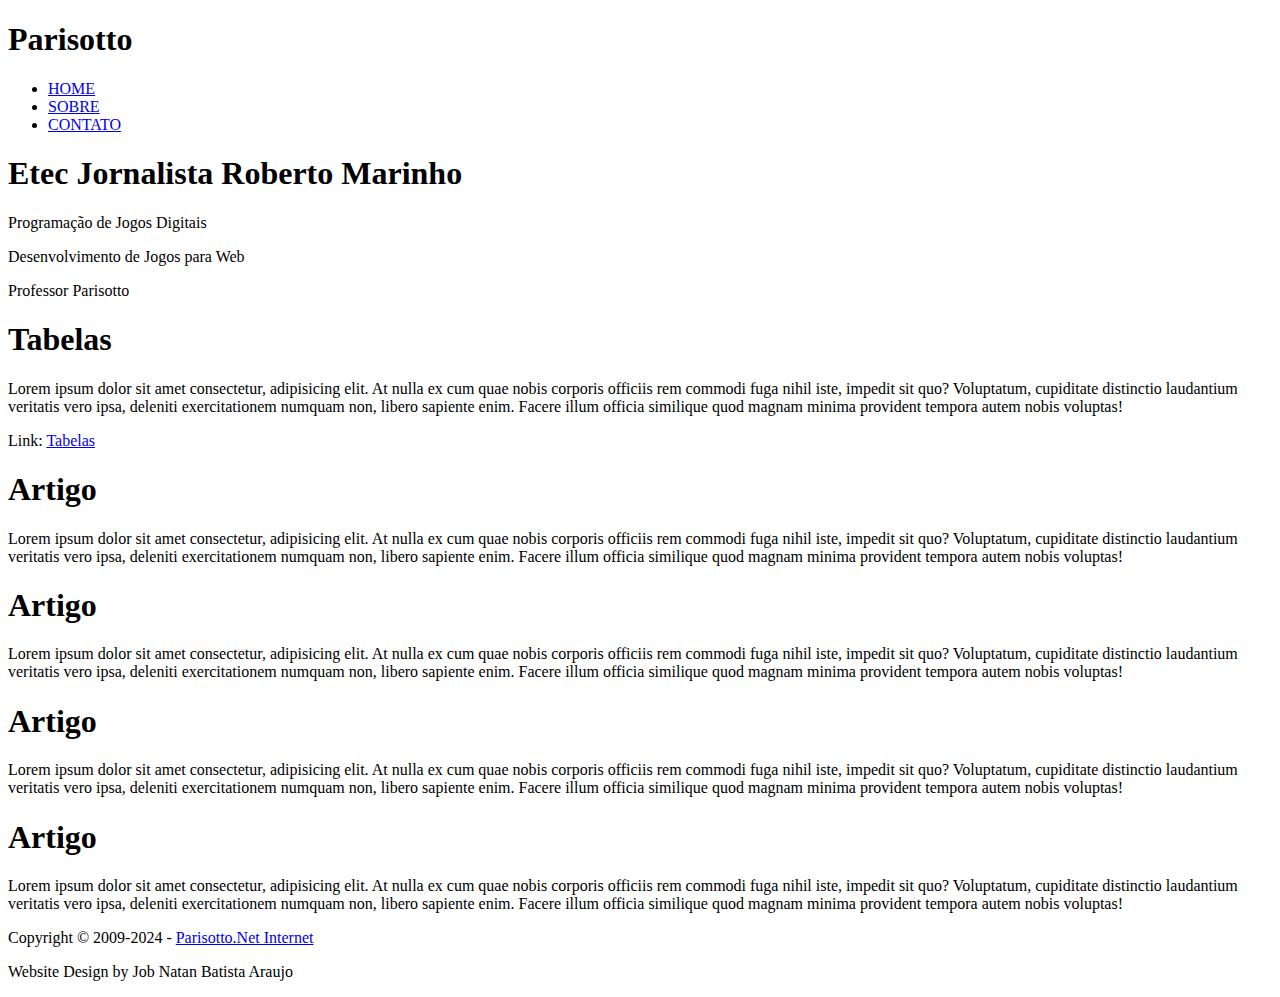
==== index.html @ f7d9df3e "Add files via upload" ====
<!DOCTYPE html>
<html lang="pt-br">
<head>
    <meta charset="UTF-8">
    <meta name="viewport" content="width=device-width, initial-scale=1.0">
    <link rel="shortcut icon" href="img/ico.png" type="image/x-icon">

    <title>Primeira página</title>
    <link rel="stylesheet" href="css/estilo.css">
    <link rel="stylesheet" href="css/home.css">
</head>
<body>
    <header>
        <nav>
            <h1>Parisotto</h1>
            <ul>
                <li><a href="index.html">HOME</a></li>
                <li><a href="sobre.html">SOBRE</a></li>
                <li><a href="contato.html">CONTATO</a></li>
            </ul>
        </nav>
    </header>
    <main>
        <section id="principal">
            <div>
                <h1>Etec Jornalista Roberto Marinho</h1>
                <p>Programação de Jogos Digitais</p>
                <p>Desenvolvimento de Jogos para Web</p>
                <p>Professor Parisotto</p>
            </div>
        </section>
        <section id="artigos">
            <article>
                <div class="img" id="i1">

                </div>
                <h1>Tabelas</h1>
                <p>Lorem ipsum dolor sit amet consectetur, adipisicing elit. At nulla ex cum quae nobis corporis
                    officiis rem commodi fuga nihil iste, impedit sit quo? Voluptatum, cupiditate distinctio laudantium
                    veritatis
                    vero ipsa, deleniti exercitationem numquam non, libero sapiente enim. Facere illum officia similique
                    quod magnam minima provident tempora autem nobis voluptas!</p>
                    <p>Link: <a href="img/Captura de tela 2024-11-04 190148.png">Tabelas</a></p>
            </article>
            <article>
                <div class="img" id="i2">

                </div>
                <h1>Artigo</h1>
                <p>Lorem ipsum dolor sit amet consectetur, adipisicing elit. At nulla ex cum quae nobis corporis
                    officiis rem commodi fuga nihil iste, impedit sit quo? Voluptatum, cupiditate distinctio laudantium
                    veritatis
                    vero ipsa, deleniti exercitationem numquam non, libero sapiente enim. Facere illum officia similique
                    quod magnam minima provident tempora autem nobis voluptas!</p>
            </article>
            <article>
                <div class="img" id="i3">

                </div>
                <h1>Artigo</h1>
                <p>Lorem ipsum dolor sit amet consectetur, adipisicing elit. At nulla ex cum quae nobis corporis
                    officiis rem commodi fuga nihil iste, impedit sit quo? Voluptatum, cupiditate distinctio laudantium
                    veritatis
                    vero ipsa, deleniti exercitationem numquam non, libero sapiente enim. Facere illum officia similique
                    quod magnam minima provident tempora autem nobis voluptas!</p>
            </article>
            <article>
                <div class="img" id="i4">

                </div>
                <h1>Artigo</h1>
                <p>Lorem ipsum dolor sit amet consectetur, adipisicing elit. At nulla ex cum quae nobis corporis
                    officiis rem commodi fuga nihil iste, impedit sit quo? Voluptatum, cupiditate distinctio laudantium
                    veritatis
                    vero ipsa, deleniti exercitationem numquam non, libero sapiente enim. Facere illum officia similique
                    quod magnam minima provident tempora autem nobis voluptas!</p>
            </article>            
            <article>
                <div class="img" id="i5">

                </div>
                <h1>Artigo</h1>
                <p>Lorem ipsum dolor sit amet consectetur, adipisicing elit. At nulla ex cum quae nobis corporis
                    officiis rem commodi fuga nihil iste, impedit sit quo? Voluptatum, cupiditate distinctio laudantium
                    veritatis
                    vero ipsa, deleniti exercitationem numquam non, libero sapiente enim. Facere illum officia similique
                    quod magnam minima provident tempora autem nobis voluptas!</p>
            </article>
        </section>
    </main>
    <footer>
        <p>Copyright &copy; 2009-2024 - <a href="https://parisotto.net" target="_blank">Parisotto.Net Internet</a></p>
        <p>Website Design by Job Natan Batista Araujo</p>
    </footer>
</body>
</html>
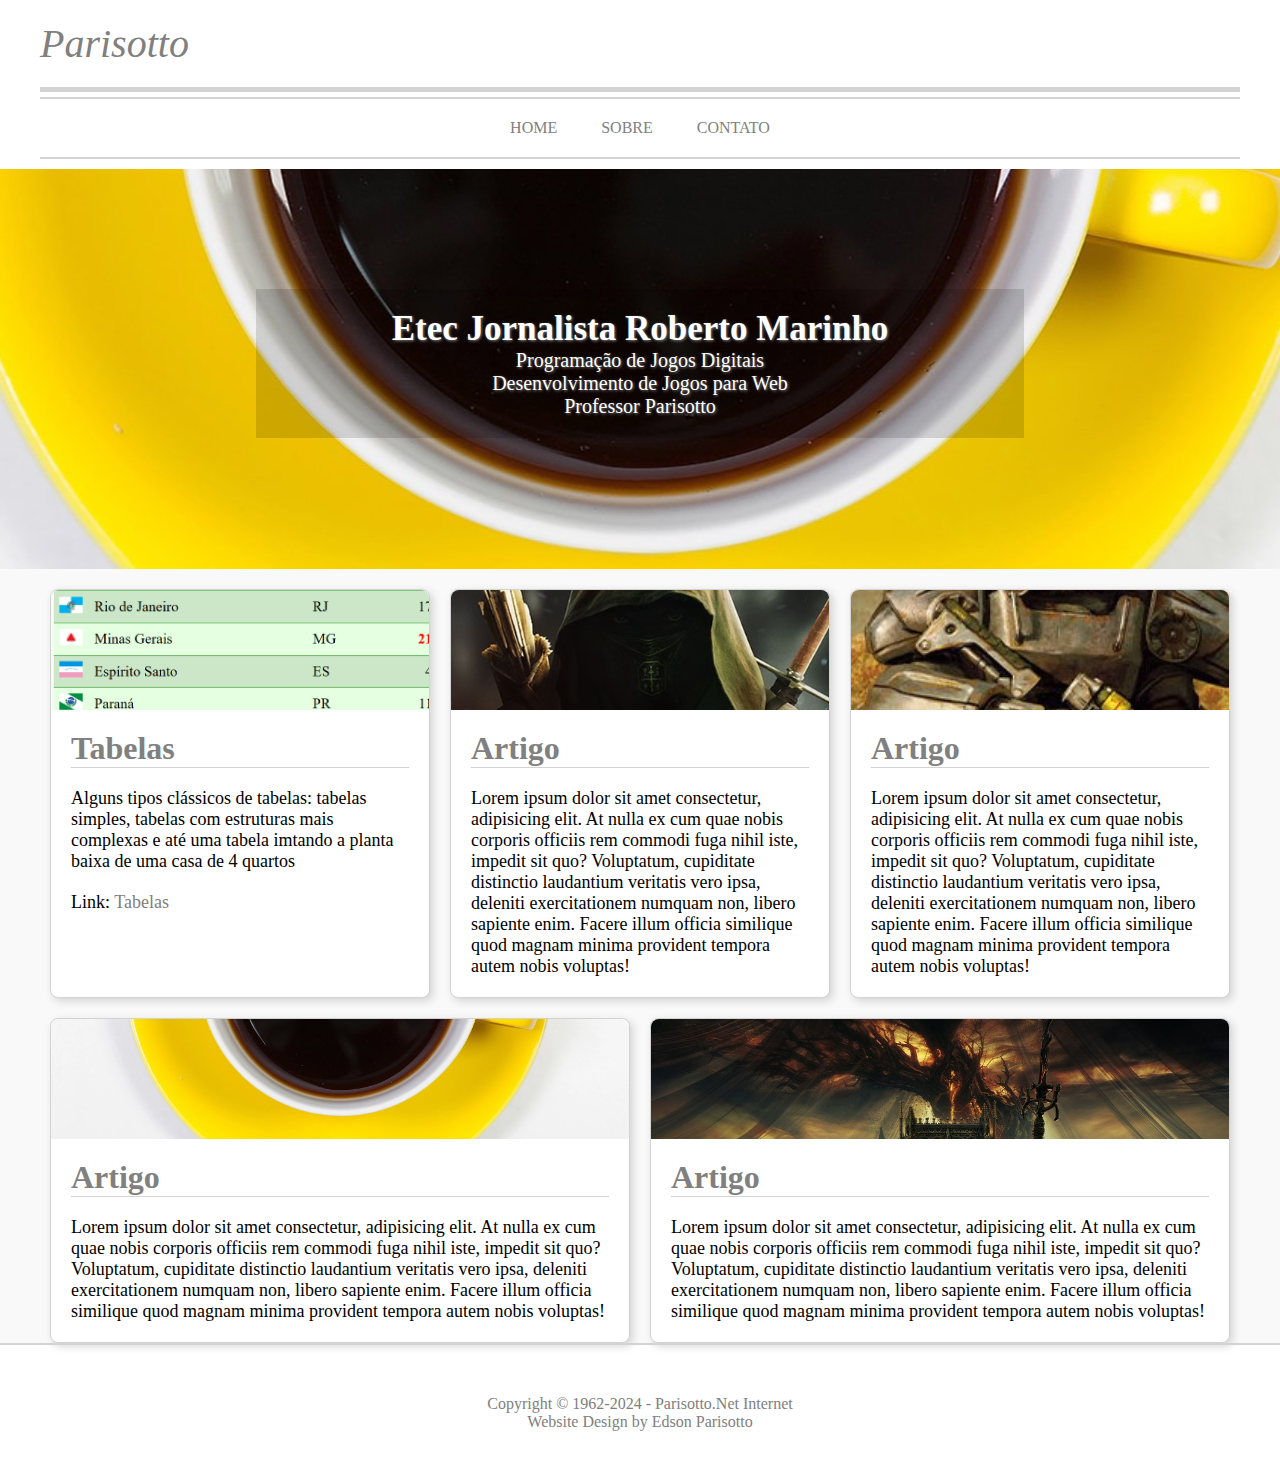
==== commit 8281db07: "Add files via upload" ====
--- a/index.html
+++ b/index.html
@@ -1,96 +1,92 @@
-<!DOCTYPE html>
-<html lang="pt-br">
-<head>
-    <meta charset="UTF-8">
-    <meta name="viewport" content="width=device-width, initial-scale=1.0">
-    <link rel="shortcut icon" href="img/ico.png" type="image/x-icon">
-
-    <title>Primeira página</title>
-    <link rel="stylesheet" href="css/estilo.css">
-    <link rel="stylesheet" href="css/home.css">
-</head>
-<body>
-    <header>
-        <nav>
-            <h1>Parisotto</h1>
-            <ul>
-                <li><a href="index.html">HOME</a></li>
-                <li><a href="sobre.html">SOBRE</a></li>
-                <li><a href="contato.html">CONTATO</a></li>
-            </ul>
-        </nav>
-    </header>
-    <main>
-        <section id="principal">
-            <div>
-                <h1>Etec Jornalista Roberto Marinho</h1>
-                <p>Programação de Jogos Digitais</p>
-                <p>Desenvolvimento de Jogos para Web</p>
-                <p>Professor Parisotto</p>
-            </div>
-        </section>
-        <section id="artigos">
-            <article>
-                <div class="img" id="i1">
-
-                </div>
-                <h1>Tabelas</h1>
-                <p>Lorem ipsum dolor sit amet consectetur, adipisicing elit. At nulla ex cum quae nobis corporis
-                    officiis rem commodi fuga nihil iste, impedit sit quo? Voluptatum, cupiditate distinctio laudantium
-                    veritatis
-                    vero ipsa, deleniti exercitationem numquam non, libero sapiente enim. Facere illum officia similique
-                    quod magnam minima provident tempora autem nobis voluptas!</p>
-                    <p>Link: <a href="img/Captura de tela 2024-11-04 190148.png">Tabelas</a></p>
-            </article>
-            <article>
-                <div class="img" id="i2">
-
-                </div>
-                <h1>Artigo</h1>
-                <p>Lorem ipsum dolor sit amet consectetur, adipisicing elit. At nulla ex cum quae nobis corporis
-                    officiis rem commodi fuga nihil iste, impedit sit quo? Voluptatum, cupiditate distinctio laudantium
-                    veritatis
-                    vero ipsa, deleniti exercitationem numquam non, libero sapiente enim. Facere illum officia similique
-                    quod magnam minima provident tempora autem nobis voluptas!</p>
-            </article>
-            <article>
-                <div class="img" id="i3">
-
-                </div>
-                <h1>Artigo</h1>
-                <p>Lorem ipsum dolor sit amet consectetur, adipisicing elit. At nulla ex cum quae nobis corporis
-                    officiis rem commodi fuga nihil iste, impedit sit quo? Voluptatum, cupiditate distinctio laudantium
-                    veritatis
-                    vero ipsa, deleniti exercitationem numquam non, libero sapiente enim. Facere illum officia similique
-                    quod magnam minima provident tempora autem nobis voluptas!</p>
-            </article>
-            <article>
-                <div class="img" id="i4">
-
-                </div>
-                <h1>Artigo</h1>
-                <p>Lorem ipsum dolor sit amet consectetur, adipisicing elit. At nulla ex cum quae nobis corporis
-                    officiis rem commodi fuga nihil iste, impedit sit quo? Voluptatum, cupiditate distinctio laudantium
-                    veritatis
-                    vero ipsa, deleniti exercitationem numquam non, libero sapiente enim. Facere illum officia similique
-                    quod magnam minima provident tempora autem nobis voluptas!</p>
-            </article>            
-            <article>
-                <div class="img" id="i5">
-
-                </div>
-                <h1>Artigo</h1>
-                <p>Lorem ipsum dolor sit amet consectetur, adipisicing elit. At nulla ex cum quae nobis corporis
-                    officiis rem commodi fuga nihil iste, impedit sit quo? Voluptatum, cupiditate distinctio laudantium
-                    veritatis
-                    vero ipsa, deleniti exercitationem numquam non, libero sapiente enim. Facere illum officia similique
-                    quod magnam minima provident tempora autem nobis voluptas!</p>
-            </article>
-        </section>
-    </main>
-    <footer>
-        <p>Copyright &copy; 2009-2024 - <a href="https://parisotto.net" target="_blank">Parisotto.Net Internet</a></p>
-        <p>Website Design by Job Natan Batista Araujo</p>
-    </footer>
-</body>
+<!DOCTYPE html>
+<html lang="pt-br">
+<head>
+    <meta charset="UTF-8">
+    <meta name="viewport" content="width=device-width, initial-scale=1.0">
+    <link rel="shortcut icon" href="img/ico.png" type="image/x-icon">
+
+    <title>Primeira página</title>
+    <link rel="stylesheet" href="css/estilo.css">
+    <link rel="stylesheet" href="css/home.css">
+</head>
+<body>
+    <header>
+        <nav>
+            <h1>Parisotto</h1>
+            <ul>
+                <li><a href="index.html">HOME</a></li>
+                <li><a href="sobre.html">SOBRE</a></li>
+                <li><a href="contato.html">CONTATO</a></li>
+            </ul>
+        </nav>
+    </header>
+    <main>
+        <section id="principal">
+            <div>
+                <h1>Etec Jornalista Roberto Marinho</h1>
+                <p>Programação de Jogos Digitais</p>
+                <p>Desenvolvimento de Jogos para Web</p>
+                <p>Professor Parisotto</p>
+            </div>
+        </section>
+        <section id="artigos">
+            <article>
+                <div class="img" id="i1">
+
+                </div>
+                <h1>Tabelas</h1>
+                <p>Alguns tipos clássicos de tabelas: tabelas simples, tabelas com estruturas mais complexas e até uma tabela imtando a planta baixa de uma casa de 4 quartos</p>
+                <p>Link: <a href="html/tabelas.html">Tabelas</a></p>
+            </article>
+            <article>
+                <div class="img" id="i2">
+
+                </div>
+                <h1>Artigo</h1>
+                <p>Lorem ipsum dolor sit amet consectetur, adipisicing elit. At nulla ex cum quae nobis corporis
+                    officiis rem commodi fuga nihil iste, impedit sit quo? Voluptatum, cupiditate distinctio laudantium
+                    veritatis
+                    vero ipsa, deleniti exercitationem numquam non, libero sapiente enim. Facere illum officia similique
+                    quod magnam minima provident tempora autem nobis voluptas!</p>
+            </article>
+            <article>
+                <div class="img" id="i3">
+
+                </div>
+                <h1>Artigo</h1>
+                <p>Lorem ipsum dolor sit amet consectetur, adipisicing elit. At nulla ex cum quae nobis corporis
+                    officiis rem commodi fuga nihil iste, impedit sit quo? Voluptatum, cupiditate distinctio laudantium
+                    veritatis
+                    vero ipsa, deleniti exercitationem numquam non, libero sapiente enim. Facere illum officia similique
+                    quod magnam minima provident tempora autem nobis voluptas!</p>
+            </article>
+            <article>
+                <div class="img" id="i4">
+
+                </div>
+                <h1>Artigo</h1>
+                <p>Lorem ipsum dolor sit amet consectetur, adipisicing elit. At nulla ex cum quae nobis corporis
+                    officiis rem commodi fuga nihil iste, impedit sit quo? Voluptatum, cupiditate distinctio laudantium
+                    veritatis
+                    vero ipsa, deleniti exercitationem numquam non, libero sapiente enim. Facere illum officia similique
+                    quod magnam minima provident tempora autem nobis voluptas!</p>
+            </article>            
+            <article>
+                <div class="img" id="i5">
+
+                </div>
+                <h1>Artigo</h1>
+                <p>Lorem ipsum dolor sit amet consectetur, adipisicing elit. At nulla ex cum quae nobis corporis
+                    officiis rem commodi fuga nihil iste, impedit sit quo? Voluptatum, cupiditate distinctio laudantium
+                    veritatis
+                    vero ipsa, deleniti exercitationem numquam non, libero sapiente enim. Facere illum officia similique
+                    quod magnam minima provident tempora autem nobis voluptas!</p>
+            </article>
+        </section>
+    </main>
+    <footer>
+        <p>Copyright &copy; 1962-2024 - <a href="https://parisotto.net" target="_blank">Parisotto.Net Internet</a></p>
+        <p>Website Design by Edson Parisotto</p>
+    </footer>
+</body>
 </html>--- a/css/estilo.css
+++ b/css/estilo.css
@@ -0,0 +1,57 @@
+*{
+    margin: 0;
+    padding: 0;
+    box-sizing: border-box;
+}
+
+a {
+    text-decoration: none;
+    color: gray;
+}
+
+header {
+    padding-bottom: 10px;
+    color: gray;
+    max-width: 1200px;
+    margin: 0 auto;
+}
+
+header h1 {
+    font-size: 40px;
+    border-bottom: 5px solid lightgray;
+    font-weight:normal;
+    font-style: italic;
+    padding: 20px 0;
+}
+
+ul {
+    list-style-type: none;
+    border-top: 2px solid lightgray;
+    margin-top: 5px;
+    border-bottom: 2px solid lightgray;
+    text-align: center;
+}
+
+li {
+    display: inline-block;
+}
+
+li a {
+    padding: 20px;
+    display:inline-block;
+}
+
+li a:hover {
+    background-color: #eee;
+}
+
+main {
+    background-color: #f9f9f9;
+}
+
+footer {
+    padding: 50px;
+    text-align: center;
+    color: gray;
+    border-top: 2px solid lightgray;
+}
--- a/css/home.css
+++ b/css/home.css
@@ -0,0 +1,83 @@
+#principal {
+    width: 100%;
+    height: 400px;
+    background-image: url("../img/xicaradecafe.jpg");
+    background-position: center;
+    text-align: center;
+    color: white;
+    text-shadow: 1px 1px 3px gray;
+    padding-top: 120px;
+    box-sizing: border-box;
+}
+
+#principal div {
+    background-color: #0002;
+    max-width: 60%;
+    margin: 0 auto;
+    padding: 20px;
+}
+
+#principal h1 {
+    font-size: 35px;
+    display: inline-block;    
+}
+
+#principal p {
+    font-size: 20px;
+}
+
+#artigos {
+    max-width: 1200px;
+    margin: 0 auto;
+    display: flex;
+    flex-wrap: wrap;
+}
+
+#artigos article {
+    /* display: inline-block; */
+    /* max-width: 590px; */
+    flex-grow: 1;
+    flex-basis: 375px;
+    margin: 20px 10px 0;
+    background-color: white;
+    border: 1px solid lightgray;
+    border-radius: 8px;
+    box-shadow: 3px 3px 8px lightgray;
+}
+
+#artigos article div.img {
+    width: 100%;
+    height: 120px;
+    background-size: cover;
+    border-radius: 8px 8px 0 0;
+}
+
+#i1 {
+    background: url("../img/tabelas.png") center;
+}
+
+#i2 {
+    background: url("../img/foto-m.jpg") center;
+}
+
+#i3 {
+    background: url("../img/foto-p.jpg") center;
+}
+
+#i4 {
+    background: url("../img/xicaradecafe.jpg") bottom;
+}
+
+#i5 {
+    background: url("../img/foto-g.jpg") top;
+}
+#artigos article h1 {
+    color: gray;
+    border-bottom: 1px solid lightgray;
+    margin:20px;
+}
+
+#artigos article p {
+    margin: 20px;
+    font-size: 18px;
+}
